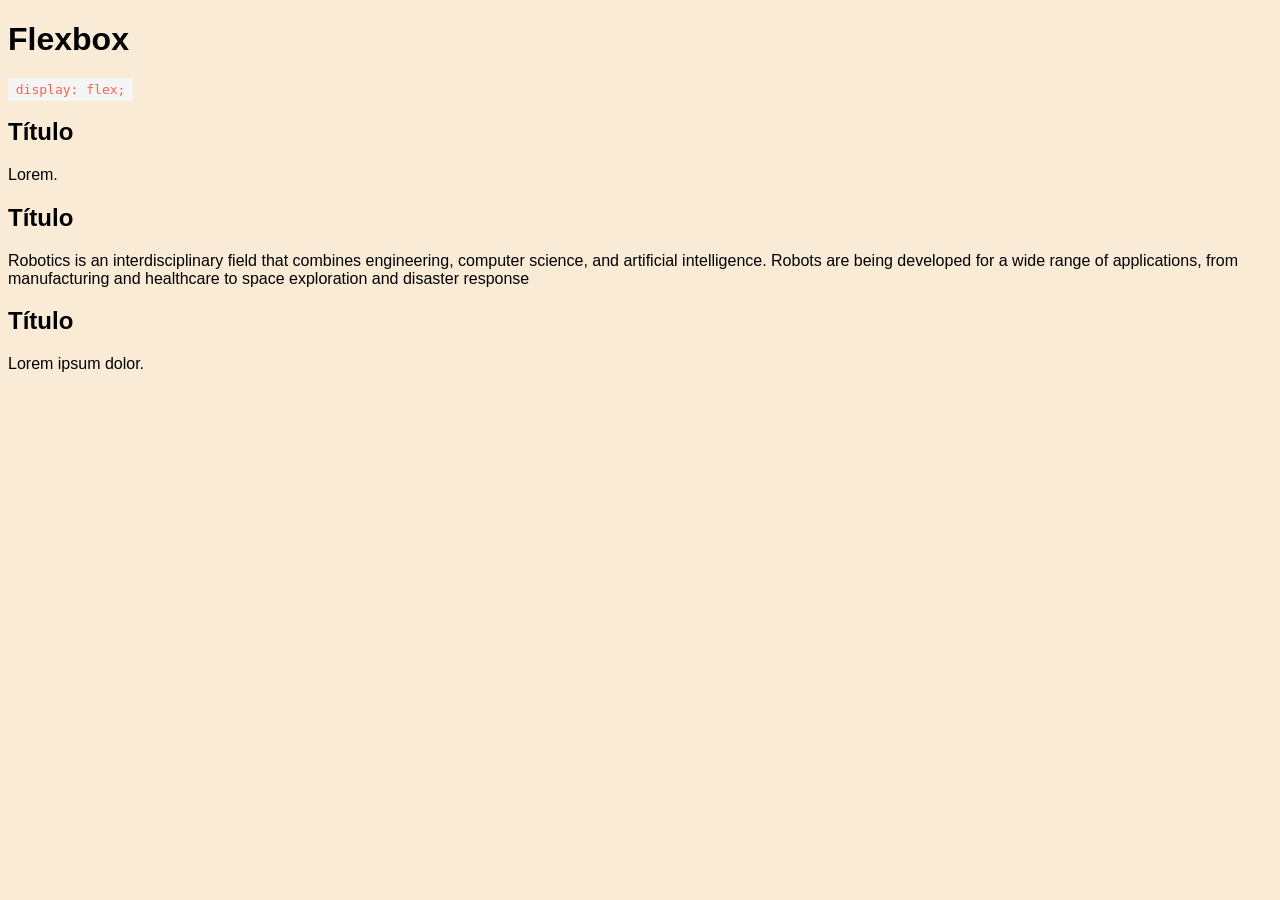
==== alunos/rafael/css-flexbox/cards/index.html @ f4ae3fa9 "adicionandoNaMinhaPasta" ====
<!doctype html>
<html lang="pt-br">
    <head>
        <meta charset="UTF-8" />
        <meta name="viewport" content="width=device-width, initial-scale=1.0" />
        <title>Cards</title>
        <link rel="stylesheet" href="style.css" />
    </head>
    <body>
        <main>
            <h1>Flexbox</h1>
            <p><code>display: flex;</code></p>

            <section>
                <article>
                    <h2>Título</h2>
                    <p>Lorem.</p>
                </article>

                <article>
                    <h2>Título</h2>
                    <p>
                        Robotics is an interdisciplinary field that combines
                        engineering, computer science, and artificial
                        intelligence. Robots are being developed for a wide
                        range of applications, from manufacturing and healthcare
                        to space exploration and disaster response
                    </p>
                </article>

                <article>
                    <h2>Título</h2>
                    <p>Lorem ipsum dolor.</p>
                </article>
            </section>
        </main>
    </body>
</html>
---- alunos/rafael/css-flexbox/cards/style.css ----
body {
  background: antiquewhite;
  font-family: sans-serif;
}

code {
  color: tomato;
  background-color: whitesmoke;
  padding: 0.3em 0.6em;
}
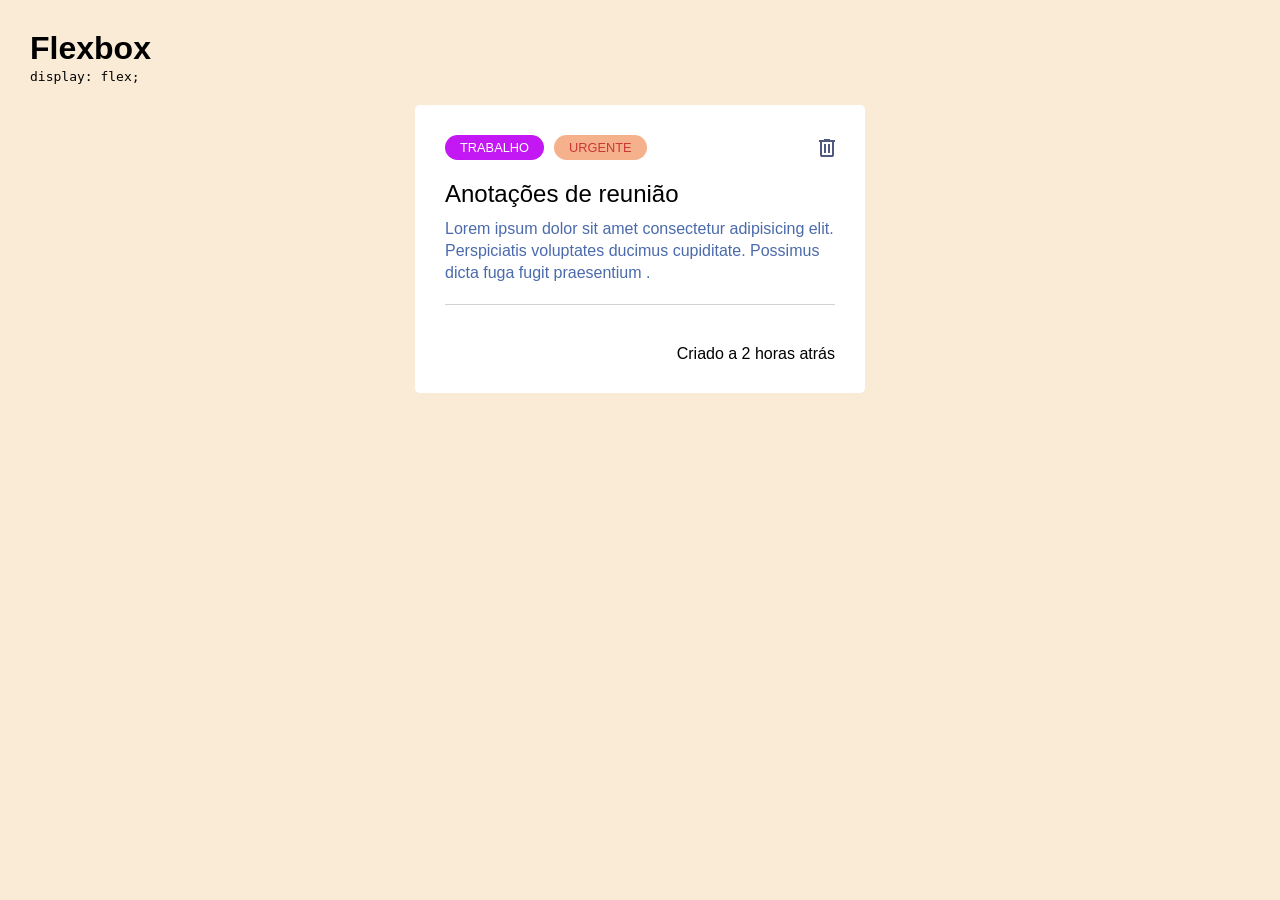
==== commit f3f14711: "Merge pull request #8 from RafaelQueirozViana/main atividadeDisplayFlex" ====
--- a/alunos/rafael/css-flexbox/cards/index.html
+++ b/alunos/rafael/css-flexbox/cards/index.html
@@ -1,38 +1,41 @@
 <!doctype html>
 <html lang="pt-br">
-    <head>
-        <meta charset="UTF-8" />
-        <meta name="viewport" content="width=device-width, initial-scale=1.0" />
-        <title>Cards</title>
-        <link rel="stylesheet" href="style.css" />
-    </head>
-    <body>
-        <main>
-            <h1>Flexbox</h1>
-            <p><code>display: flex;</code></p>
 
-            <section>
-                <article>
-                    <h2>Título</h2>
-                    <p>Lorem.</p>
-                </article>
+<head>
+    <meta charset="UTF-8" />
+    <meta name="viewport" content="width=device-width, initial-scale=1.0" />
+    <title>Cards</title>
+    <link rel="stylesheet" href="style.css" />
+</head>
 
-                <article>
-                    <h2>Título</h2>
-                    <p>
-                        Robotics is an interdisciplinary field that combines
-                        engineering, computer science, and artificial
-                        intelligence. Robots are being developed for a wide
-                        range of applications, from manufacturing and healthcare
-                        to space exploration and disaster response
-                    </p>
-                </article>
+<body>
+    <main>
+        <h1>Flexbox</h1>
+        <p><code>display: flex;</code></p>
 
-                <article>
-                    <h2>Título</h2>
-                    <p>Lorem ipsum dolor.</p>
-                </article>
-            </section>
-        </main>
-    </body>
-</html>
+        <section>
+            <article>
+                <div class="guide">
+                    <div class="flex">
+                        <p>TRABALHO</p>
+                        <p>URGENTE</p>
+                    </div>
+
+                    <img src="./trash.svg">
+                </div>
+                <div class="text-box">
+                    <h2>Anotações de reunião</h2>
+                    <p>Lorem ipsum dolor sit amet consectetur adipisicing elit. Perspiciatis voluptates ducimus
+                        cupiditate.
+                        Possimus dicta fuga fugit praesentium .</p>
+                </div>
+
+                <p class="time-text">Criado a 2 horas atrás</p>
+
+            </article>
+
+        </section>
+    </main>
+</body>
+
+</html>
--- a/alunos/rafael/css-flexbox/cards/style.css
+++ b/alunos/rafael/css-flexbox/cards/style.css
@@ -1,10 +1,101 @@
+* {
+  margin: 0;
+  padding: 0;
+  box-sizing: border-box;
+}
+
 body {
   background: antiquewhite;
   font-family: sans-serif;
+  padding: 30px;
 }
 
-code {
+section {
+  display: flex;
+  width: 100%;
+  justify-content: center;
+  margin-top: 20px;
+}
+
+article {
+  display: flex;
+  flex-direction: column;
+  gap: 10px;
+  width: 450px;
+  background-color: rgb(255, 255, 255);
+  padding: 30px;
+  border-radius: 5px;
+
+  cursor: pointer;
+  transition: all.3s ease;
+
+}
+
+article:hover {
+  opacity: 0.8;
+}
+
+
+article code {
   color: tomato;
   background-color: whitesmoke;
   padding: 0.3em 0.6em;
+  margin-bottom: 20px;
+}
+
+.guide {
+  display: flex;
+  justify-content: space-between;
+  align-items: center;
+}
+
+.guide p {
+  border-radius: 20px;
+  background-color: rgb(195, 23, 243);
+  padding: 5px 15px;
+  font-size: .8rem;
+  color: #fff;
+}
+
+.guide p:last-child {
+  background-color: rgba(236, 114, 48, 0.554);
+  color: rgb(201, 56, 56);
+
+
+}
+
+.guide .flex {
+  display: flex;
+  align-items: center;
+  gap: 10px;
+}
+
+article .text-box {
+  display: flex;
+  flex-direction: column;
+  gap: 10px;
+  margin: 10px 0;
+  border-bottom: 1px solid rgba(0, 0, 0, 0.175);
+  padding-bottom: 20px;
+}
+
+article .text-box p {
+  font-size: 1rem;
+  color: #08348dbb;
+  line-height: 22px;
+  font-family: Verdana, Geneva, Tahoma, sans-serif;
+
+
+}
+
+article h2 {
+  font-size: 1.5rem;
+  font-weight: 500;
+}
+
+.time-text {
+  display: flex;
+  justify-self: end;
+  align-self: flex-end;
+  margin-top: 20px;
 }
